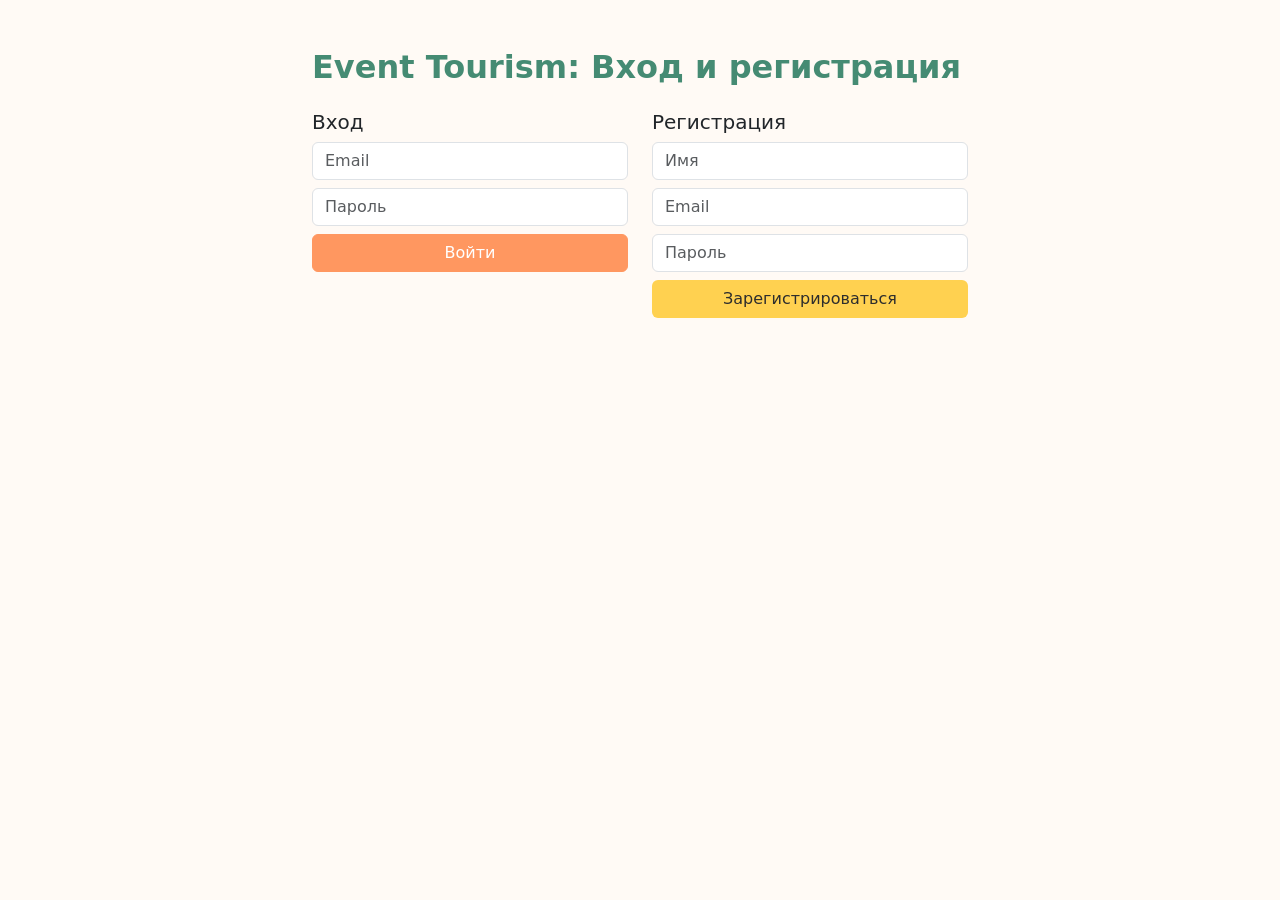
==== frontend/pages/login.html @ b741c1ef "Generate simple event tourism coursework project with Spring Boot and vanilla frontend" ====
<!doctype html>
<html lang="ru">
<head>
  <meta charset="UTF-8">
  <meta name="viewport" content="width=device-width, initial-scale=1">
  <title>Login / Register</title>
  <link href="https://cdn.jsdelivr.net/npm/bootstrap@5.3.3/dist/css/bootstrap.min.css" rel="stylesheet">
  <link href="../css/styles.css" rel="stylesheet">
</head>
<body>
<div class="container py-5" style="max-width: 680px;">
  <h2 class="section-title mb-4">Event Tourism: Вход и регистрация</h2>
  <div class="row g-4">
    <div class="col-md-6">
      <h5>Вход</h5>
      <input id="loginEmail" class="form-control mb-2" placeholder="Email">
      <input id="loginPassword" class="form-control mb-2" type="password" placeholder="Пароль">
      <button class="btn btn-primary w-100" onclick="login()">Войти</button>
    </div>
    <div class="col-md-6">
      <h5>Регистрация</h5>
      <input id="regName" class="form-control mb-2" placeholder="Имя">
      <input id="regEmail" class="form-control mb-2" placeholder="Email">
      <input id="regPassword" class="form-control mb-2" type="password" placeholder="Пароль">
      <button class="btn btn-accent w-100" onclick="registerUser()">Зарегистрироваться</button>
    </div>
  </div>
  <div id="authMessage" class="feedback mt-3"></div>
</div>
<script src="../js/api.js"></script>
<script src="../js/main.js"></script>
<script>
async function login() {
  try {
    const data = await request('/auth/login', {
      method: 'POST',
      body: JSON.stringify({
        email: document.getElementById('loginEmail').value,
        password: document.getElementById('loginPassword').value
      })
    });
    localStorage.setItem('token', data.token);
    localStorage.setItem('role', data.role);
    window.location.href = '/frontend/pages/events.html';
  } catch (e) { showMessage('authMessage', e.message, true); }
}

async function registerUser() {
  try {
    await request('/auth/register', {
      method: 'POST',
      body: JSON.stringify({
        fullName: document.getElementById('regName').value,
        email: document.getElementById('regEmail').value,
        password: document.getElementById('regPassword').value
      })
    });
    showMessage('authMessage', 'Регистрация успешна. Теперь войдите.');
  } catch (e) { showMessage('authMessage', e.message, true); }
}
</script>
</body>
</html>
---- frontend/css/styles.css ----
:root {
    --primary: #FF9760;
    --accent: #FFD150;
    --secondary: #458B73;
}

body {
    background: #fffaf5;
}

.navbar, .btn-primary {
    background-color: var(--primary) !important;
    border-color: var(--primary) !important;
}

.btn-primary:hover {
    background-color: #ff8245 !important;
}

.badge-custom, .btn-accent {
    background-color: var(--accent);
    color: #2d2d2d;
}

.card-event {
    border: 1px solid #ffe3d6;
    transition: transform 0.2s;
}

.card-event:hover {
    transform: translateY(-4px);
}

.section-title {
    color: var(--secondary);
    font-weight: 700;
}

.feedback {
    min-height: 24px;
}
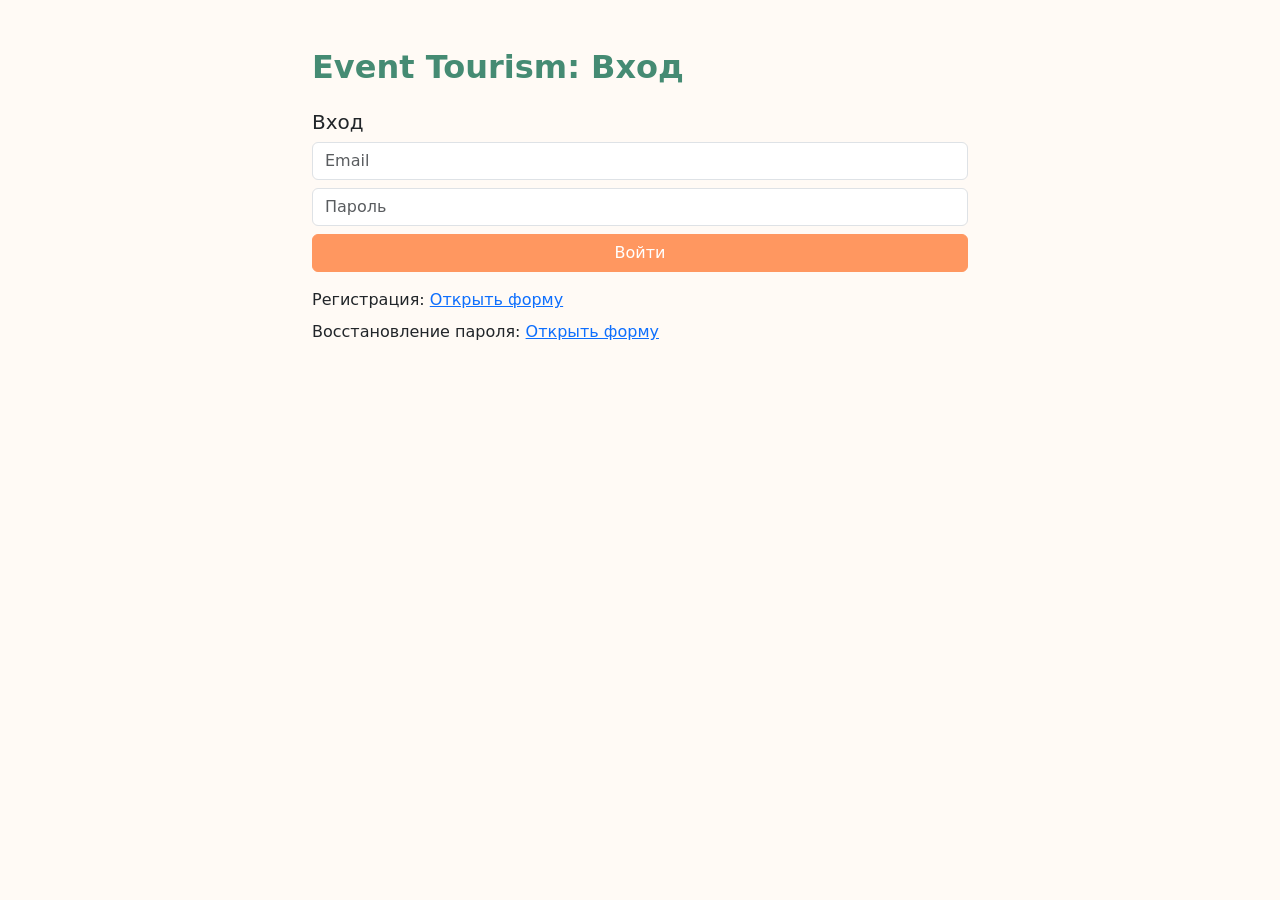
==== commit 9b4228de: "Refine login page UX and add auth form validations" ====
--- a/frontend/pages/login.html
+++ b/frontend/pages/login.html
@@ -9,54 +9,130 @@
 </head>
 <body>
 <div class="container py-5" style="max-width: 680px;">
-  <h2 class="section-title mb-4">Event Tourism: Вход и регистрация</h2>
-  <div class="row g-4">
-    <div class="col-md-6">
-      <h5>Вход</h5>
-      <input id="loginEmail" class="form-control mb-2" placeholder="Email">
-      <input id="loginPassword" class="form-control mb-2" type="password" placeholder="Пароль">
-      <button class="btn btn-primary w-100" onclick="login()">Войти</button>
-    </div>
-    <div class="col-md-6">
-      <h5>Регистрация</h5>
-      <input id="regName" class="form-control mb-2" placeholder="Имя">
-      <input id="regEmail" class="form-control mb-2" placeholder="Email">
-      <input id="regPassword" class="form-control mb-2" type="password" placeholder="Пароль">
-      <button class="btn btn-accent w-100" onclick="registerUser()">Зарегистрироваться</button>
-    </div>
+  <h2 class="section-title mb-4">Event Tourism: Вход</h2>
+
+  <div id="loginSection" class="mb-3">
+    <h5>Вход</h5>
+    <input id="loginEmail" class="form-control mb-2" type="email" placeholder="Email">
+    <input id="loginPassword" class="form-control mb-2" type="password" placeholder="Пароль">
+    <button class="btn btn-primary w-100" onclick="login()">Войти</button>
   </div>
+
+  <div class="mb-2">
+    <span>Регистрация:</span>
+    <a href="#" id="registerToggle" onclick="toggleSection('registerSection'); return false;">Открыть форму</a>
+  </div>
+
+  <div id="registerSection" class="mb-3 d-none">
+    <h5>Регистрация</h5>
+    <input id="regName" class="form-control mb-2" placeholder="Имя">
+    <input id="regEmail" class="form-control mb-2" type="email" placeholder="Email">
+    <input id="regPassword" class="form-control mb-2" type="password" placeholder="Пароль">
+    <button class="btn btn-accent w-100" onclick="registerUser()">Зарегистрироваться</button>
+  </div>
+
+  <div class="mb-2">
+    <span>Восстановление пароля:</span>
+    <a href="#" id="recoverToggle" onclick="toggleSection('recoverSection'); return false;">Открыть форму</a>
+  </div>
+
+  <div id="recoverSection" class="mb-3 d-none">
+    <h5>Восстановление пароля</h5>
+    <input id="recoverEmail" class="form-control mb-2" type="email" placeholder="Email">
+    <button class="btn btn-outline-secondary w-100" onclick="recoverPassword()">Отправить ссылку</button>
+  </div>
+
   <div id="authMessage" class="feedback mt-3"></div>
 </div>
+
 <script src="../js/api.js"></script>
 <script src="../js/main.js"></script>
 <script>
+function isValidEmail(email) {
+  return /^[^\s@]+@[^\s@]+\.[^\s@]+$/.test(email);
+}
+
+function isValidPassword(password) {
+  return typeof password === 'string' && password.length >= 6;
+}
+
+function toggleSection(sectionId) {
+  document.getElementById(sectionId).classList.toggle('d-none');
+}
+
+function normalizeError(error) {
+  const msg = (error && error.message ? error.message : '').toLowerCase();
+  if (msg.includes('email already exists')) {
+    return 'Пользователь с таким email уже существует.';
+  }
+  if (msg.includes('wrong credentials')) {
+    return 'Пользователь не найден или неверный пароль.';
+  }
+  return error.message || 'Произошла ошибка. Попробуйте позже.';
+}
+
 async function login() {
+  const email = document.getElementById('loginEmail').value.trim();
+  const password = document.getElementById('loginPassword').value;
+
+  if (!isValidEmail(email)) {
+    return showMessage('authMessage', 'Введите корректный email.', true);
+  }
+  if (!isValidPassword(password)) {
+    return showMessage('authMessage', 'Пароль должен содержать минимум 6 символов.', true);
+  }
+
   try {
     const data = await request('/auth/login', {
       method: 'POST',
-      body: JSON.stringify({
-        email: document.getElementById('loginEmail').value,
-        password: document.getElementById('loginPassword').value
-      })
+      body: JSON.stringify({ email, password })
     });
+
     localStorage.setItem('token', data.token);
     localStorage.setItem('role', data.role);
     window.location.href = '/frontend/pages/events.html';
-  } catch (e) { showMessage('authMessage', e.message, true); }
+  } catch (e) {
+    showMessage('authMessage', normalizeError(e), true);
+  }
 }
 
 async function registerUser() {
+  const fullName = document.getElementById('regName').value.trim();
+  const email = document.getElementById('regEmail').value.trim();
+  const password = document.getElementById('regPassword').value;
+
+  if (!fullName) {
+    return showMessage('authMessage', 'Введите имя.', true);
+  }
+  if (!isValidEmail(email)) {
+    return showMessage('authMessage', 'Введите корректный email.', true);
+  }
+  if (!isValidPassword(password)) {
+    return showMessage('authMessage', 'Пароль должен содержать минимум 6 символов.', true);
+  }
+
   try {
     await request('/auth/register', {
       method: 'POST',
-      body: JSON.stringify({
-        fullName: document.getElementById('regName').value,
-        email: document.getElementById('regEmail').value,
-        password: document.getElementById('regPassword').value
-      })
+      body: JSON.stringify({ fullName, email, password })
     });
+
     showMessage('authMessage', 'Регистрация успешна. Теперь войдите.');
-  } catch (e) { showMessage('authMessage', e.message, true); }
+    document.getElementById('registerSection').classList.add('d-none');
+  } catch (e) {
+    showMessage('authMessage', normalizeError(e), true);
+  }
+}
+
+function recoverPassword() {
+  const email = document.getElementById('recoverEmail').value.trim();
+
+  if (!isValidEmail(email)) {
+    return showMessage('authMessage', 'Введите корректный email для восстановления.', true);
+  }
+
+  showMessage('authMessage', `Ссылка для восстановления отправлена на ${email} (демо).`);
+  document.getElementById('recoverSection').classList.add('d-none');
 }
 </script>
 </body>
